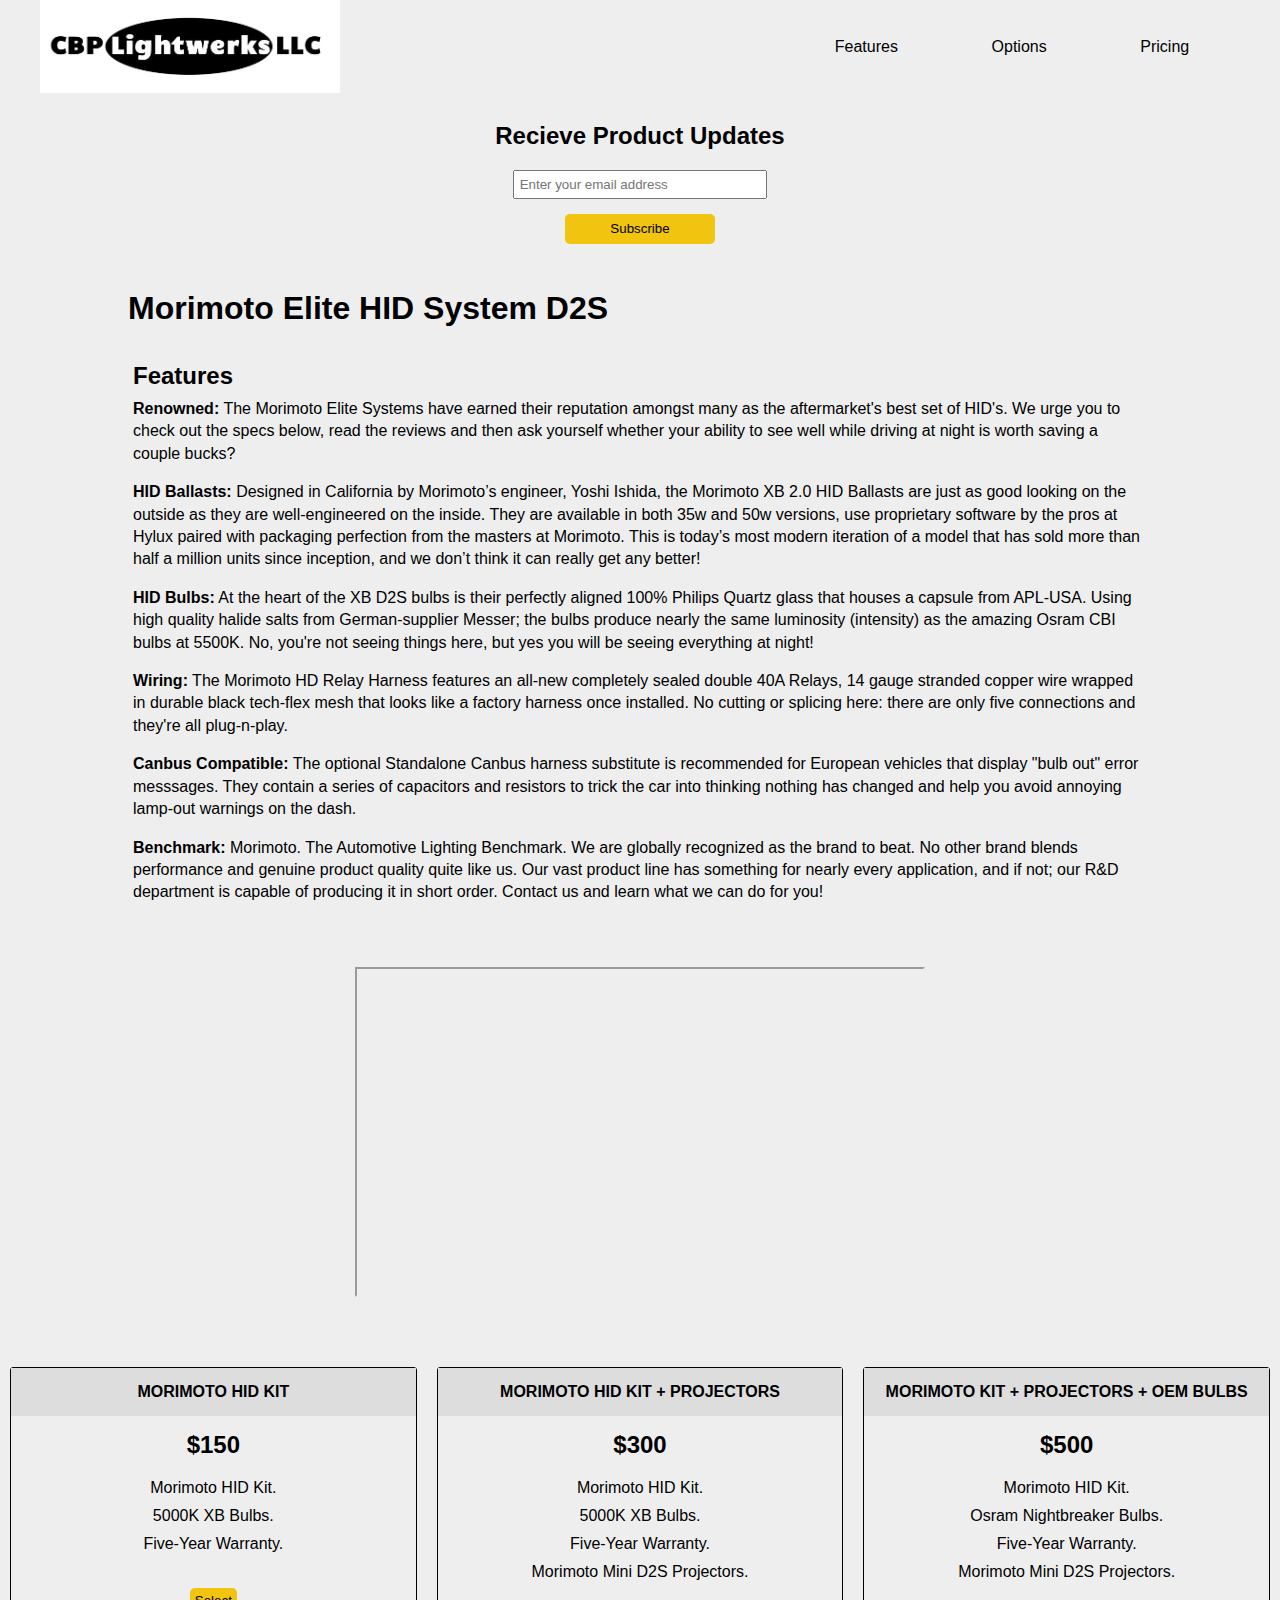
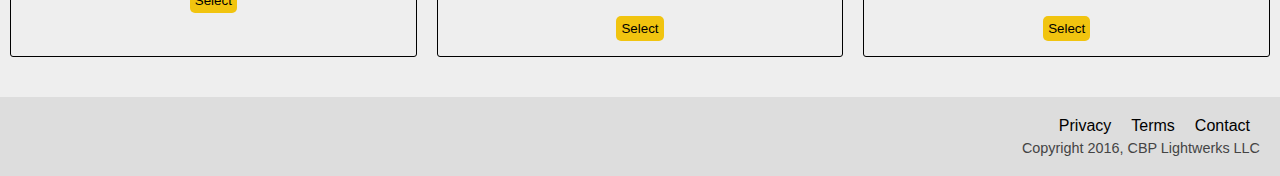
==== index.html @ 9f7fad9b "Added the htdocs folder contents to the root directory for displaying on the github page." ====
<!DOCTYPE html>
<html lang="en">
<head>
    <meta charset="utf-8">
    <link rel="stylesheet" href="style.css" type="text/css">
    <title>CBP Lightwerks LLC</title>
</head>

<body>
    <header id="header">
    <div class="logo">
        <img id="header-img" 
            src="assets/cbplightwerks.jpg" 
            alt="CBP Lightwerks LLC logo"
        />
    </div>
    <nav id="nav-bar">
        <ul>
            <li>
                <a class="nav-link" href="#features">Features</a>
            </li>
            <li>
                <a class="nav-link" href="#how-it-works">Options</a>
            </li>
            <li>
                <a class="nav-link" href="#pricing">Pricing</a>
            </li>
        </ul>
    </nav>
    </header>
    <div class="container"></div>
    <div id="subscribe">
        <h2>Recieve Product Updates</h2>
        <form id="form" action="https://www.freecodecamp.com/email-submit">
            <input
                name="email"
                id="email"
                type="email"
                placeholder="Enter your email address"
                required
            />
            <input id="submit" type="submit" value="Subscribe" class="btn" />
        </form>
    </div>
    <div class="container">
        <h1>Morimoto Elite HID System D2S</h1>
        <section id="features">
            <div class="desc">
                <h2>Features</h2>
                <p>
                    <strong>Renowned:</strong> The Morimoto Elite Systems have 
                    earned their reputation amongst many as the aftermarket's best 
                    set of HID's. We urge you to check out the specs below, read 
                    the reviews and then ask yourself whether your ability to see 
                    well while driving at night is worth saving a couple bucks?
                </p>
                <p>
                    <strong>HID Ballasts:</strong> Designed in California by 
                    Morimoto’s engineer, Yoshi Ishida, the Morimoto XB 2.0 HID 
                    Ballasts are just as good looking on the outside as they are 
                    well-engineered on the inside. They are available in both 35w 
                    and 50w versions, use proprietary software by the pros at 
                    Hylux paired with packaging perfection from the masters at 
                    Morimoto. This is today’s most modern iteration of a model 
                    that has sold more than half a million units since inception, 
                    and we don’t think it can really get any better!
                </p>
                <p>
                    <strong>HID Bulbs:</strong> At the heart of the XB D2S bulbs 
                    is their perfectly aligned 100% Philips Quartz glass that 
                    houses a capsule from APL-USA. Using high quality halide salts 
                    from German-supplier Messer; the bulbs produce nearly the same 
                    luminosity (intensity) as the amazing Osram CBI bulbs at 5500K. 
                    No, you're not seeing things here, but yes you will be seeing 
                    everything at night!
                </p>
                <p>
                    <strong>Wiring:</strong> The Morimoto HD Relay Harness 
                    features an all-new completely sealed double 40A Relays, 14 
                    gauge stranded copper wire wrapped in durable black tech-flex 
                    mesh that looks like a factory harness once installed. No 
                    cutting or splicing here: there are only five connections and 
                    they're all plug-n-play.
                </p>
                <p>
                    <strong>Canbus Compatible:</strong> The optional Standalone 
                    Canbus harness substitute is recommended for European vehicles 
                    that display "bulb out" error messsages. They contain a series 
                    of capacitors and resistors to trick the car into thinking 
                    nothing has changed and help you avoid annoying lamp-out 
                    warnings on the dash.
                </p>
                <p>
                    <strong>Benchmark:</strong> Morimoto. The Automotive Lighting 
                    Benchmark. We are globally recognized as the brand to beat. No 
                    other brand blends performance and genuine product quality 
                    quite like us. Our vast product line has something for nearly 
                    every application, and if not; our R&D department is capable 
                    of producing it in short order. Contact us and learn what we 
                    can do for you!
                </p>
            </div>
        </section>
    </div>
    <section id="how-it-works">
        <iframe id="video" width="560" height="315" 
            src="https://www.youtube.com/embed/yd8jJwahsZc" frameborder="1" 
            allow="accelerometer; autoplay; encrypted-media; gyroscope; 
            picture-in-picture" allowfullscreen>
        </iframe>
    </section>
    <section id="pricing">
        <div class="product" id="base">
            <div class="level">Morimoto HID Kit</div>
            <h2>$150</h2>
            <ol>
                <li>Morimoto HID Kit.</li>
                <li>5000K XB Bulbs.</li>
                <li>Five-Year Warranty.</li>
            </ol>
            <button class="btn">Select</button>
        </div>
        <div class="product" id="base-plus-projectors">
            <div class="level">Morimoto HID Kit + Projectors</div>
            <h2>$300</h2>
            <ol>
                <li>Morimoto HID Kit.</li>
                <li>5000K XB Bulbs.</li>
                <li>Five-Year Warranty.</li>
                <li>Morimoto Mini D2S Projectors.</li>
            </ol>
            <button class="btn">Select</button>
        </div>
        <div class="product" id="the-works">
            <div class="level">Morimoto Kit + Projectors + OEM Bulbs</div>
            <h2>$500</h2>
            <ol>
                <li>Morimoto HID Kit.</li>
                <li>Osram Nightbreaker Bulbs.</li>
                <li>Five-Year Warranty.</li>
                <li>Morimoto Mini D2S Projectors.</li>
            </ol>
            <button class="btn">Select</button>
        </div>
        
    </section>
</body>
<footer>
    <ul class="footer-ul">
        <li><a href="#">Privacy</a></li>
        <li><a href="#">Terms</a></li>
        <li><a href="#">Contact</a></li>
    </ul>
    <span>Copyright 2016, CBP Lightwerks LLC</span>
</footer>
</html>
---- style.css ----
* {
    box-sizing: border-box;
    margin: 0;
    padding: 0;
}

html,
body {
    background-color: #eee;
    font-family: 'Segoe UI', Tahoma, Geneva, Verdana, sans-serif;    
}

a {
    color: #000;
    text-decoration: none;
}

li {
    list-style: none;
}

p {
    line-height: 1.4em;
    margin-top: 0.5em;
    margin-bottom: 0.5em;
}
/* Global classes styling */

.container {
    max-width: 100%;
    width: 80%;
    margin: 0 auto;
}

header {
    position: fixed;
    top: 0;
    min-height: 75px;
    padding: 0px 20px;
    display: flex;
    align-items: center;
    background-color: #eee;
}

@media (max-width: 600px) {
    header {
      flex-wrap: wrap;
    }
}
  
.logo {
    width: 60vw;
}
  
@media (max-width: 650px) {
    .logo {
    margin-top: 15px;
    width: 100%;
    position: relative;
    }
}
  
.logo > img {
    width: 100%;
    height: 100%;
    max-width: 300px;
    display: flex;
    justify-content: center;
    align-items: center;
    text-align: center;
    margin-left: 20px;
}
  
@media (max-width: 650px) {
    .logo > img {
        margin: 0 auto;
    }
 }
  
nav {
    font-weight: 400;
}
  
@media (max-width: 650px) {
    nav {
    margin-top: 10px;
    width: 100%;
    display: flex;
    flex-direction: column;
    align-items: center;
    text-align: center;
    padding: 0 50px;
    }
    nav li {
        padding-bottom: 5px;
    }
}
  
nav > ul {
    width: 35vw;
    display: flex;
    flex-direction: row;
    justify-content: space-around;
}
  
@media (max-width: 650px) {
    nav > ul {
        flex-direction: column;
    }
}

#subscribe {
    display: flex;
    flex-direction: column;
    align-items: center;
    justify-content: center;
    text-align: center;
    height: 200px;
    margin-top: 90px;
}
  
#subscribe > h2 {
    margin-bottom: 20px;
    word-wrap: break-word;
}
  
#subscribe input[type="email"] {
    max-width: 275px;
    width: 100%;
    padding: 5px;
}
  
#subscribe input[type="submit"] {
    max-width: 150px;
    width: 100%;
    height: 30px;
    margin: 15px 0;
    border: 0;
    border-radius: 5px;
    background-color: #f1c40f;
}
  
#subscribe input[type="submit"]:hover {
    background-color: orange;
    transition: background-color 1s;
}
  
@media (max-width: 650px) {
    #subscribe {
      margin-top: 120px;
    }
}

#features {
    margin-top: 30px;
    word-wrap: break-word;
}

#features .desc {
    display: flex;
    flex-direction: column;
    justify-content: center;
    width: 80vw;
    padding: 5px;
}

@media (max-width: 550px) {
    #features .desc {
        width: 100%;
        text-align: center;
        padding: 0;
    /*    height: 150px;*/
    }
}

@media (max-width: 650px) {
    #features {
        margin-top: 0;
    }
}

#how-it-works {
    margin-top: 50px;
    display: flex;
    justify-content: center;
}

#how-it-works > iframe {
    max-width: 60%;
    width: 570px;
    height: 330px;
}

#pricing {
    margin-top: 60px;
    display: flex;
    flex-direction: row;
    justify-content: center;
}

.product {
    display: flex;
    flex-direction: column;
    align-items: center;
    text-align: center;
    width: calc(100%  / 3);
    margin: 10px;
    border: 1px solid #000;
    border-radius: 3px;
}

.product > .level {
    background-color: #ddd;
    color: black;
    padding: 15px 0;
    width: 100%;
    text-transform: uppercase;
    font-weight: 700;
}

.product > h2 {
    margin-top: 15px;
}
  
.product > ol {
    margin: 15px 0;
}
  
.product > ol > li {
    padding: 5px 0;
}

.product > button {
    border: 0;
    border-radius: 5px;
    margin: 15px 0;
    padding: 5px;
    background-color: #f1c40f;
    font-weight: 400;
}

.product > button:hover {
    background-color: orange;
    transition: background-color 1s;
}

@media (max-width: 800px) {
    #pricing {
        flex-direction: column;
    }
    
    .product {
      max-width: 300px;
      width: 100%;
      margin: 0 auto;
      margin-bottom: 10px;
    }
}

footer {
    margin-top: 30px;
    background-color: #ddd;
    padding: 20px;
}

footer > ul {
    display: flex;
    justify-content: flex-end;
}

footer > ul > li {
    padding: 0 10px;
}

footer > span {
    margin-top: 5px;
    display: flex;
    justify-content: flex-end;
    font-size: 0.9em;
    color: #444;
}
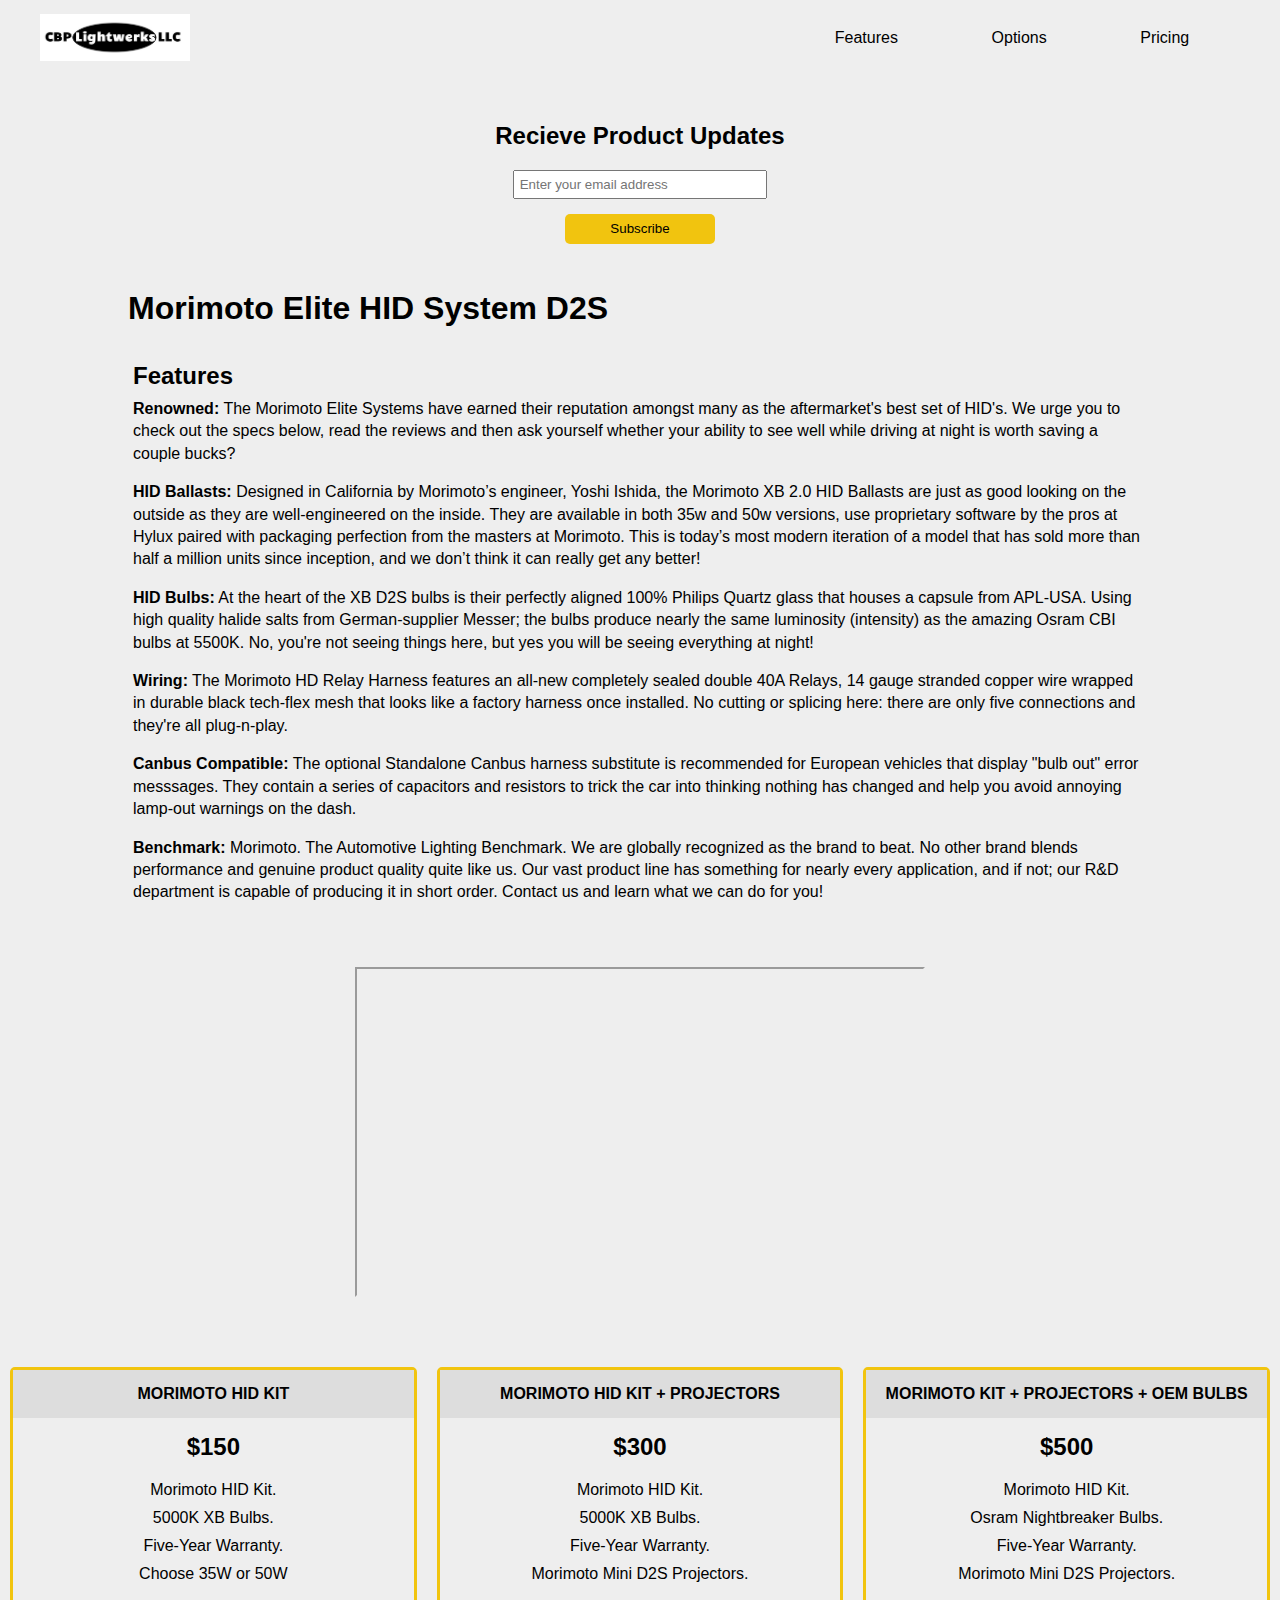
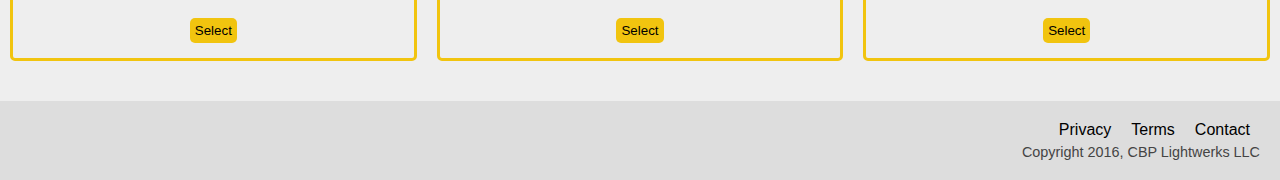
==== commit db5a755e: "finished up the styling." ====
--- a/index.html
+++ b/index.html
@@ -117,6 +117,7 @@
                 <li>Morimoto HID Kit.</li>
                 <li>5000K XB Bulbs.</li>
                 <li>Five-Year Warranty.</li>
+                <li>Choose 35W or 50W</li>
             </ol>
             <button class="btn">Select</button>
         </div>
--- a/style.css
+++ b/style.css
@@ -25,6 +25,7 @@
     margin-top: 0.5em;
     margin-bottom: 0.5em;
 }
+
 /* Global classes styling */
 
 .container {
@@ -40,12 +41,11 @@
     padding: 0px 20px;
     display: flex;
     align-items: center;
-    background-color: #eee;
 }
 
 @media (max-width: 600px) {
     header {
-      flex-wrap: wrap;
+        flex-wrap: wrap;
     }
 }
   
@@ -64,7 +64,7 @@
 .logo > img {
     width: 100%;
     height: 100%;
-    max-width: 300px;
+    max-width: 150px;
     display: flex;
     justify-content: center;
     align-items: center;
@@ -79,19 +79,21 @@
  }
   
 nav {
+    background-color: #eee;
     font-weight: 400;
 }
-  
+
 @media (max-width: 650px) {
     nav {
-    margin-top: 10px;
-    width: 100%;
-    display: flex;
-    flex-direction: column;
-    align-items: center;
-    text-align: center;
-    padding: 0 50px;
-    }
+        margin-top: 10px;
+        width: 100%;
+        display: flex;
+        flex-direction: column;
+        align-items: center;
+        text-align: center;
+        padding: 0 50px;
+    }
+    
     nav li {
         padding-bottom: 5px;
     }
@@ -108,6 +110,16 @@
     nav > ul {
         flex-direction: column;
     }
+}
+
+nav > ul > li {
+    padding: 1em;
+}
+
+nav > ul > li:hover {
+    background-color: orange;
+    border-radius: 5px;
+    transition: background-color 1s;
 }
 
 #subscribe {
@@ -206,8 +218,13 @@
     text-align: center;
     width: calc(100%  / 3);
     margin: 10px;
-    border: 1px solid #000;
-    border-radius: 3px;
+    border: 3px solid #f1c40f;
+    border-radius: 5px;
+}
+
+.product:hover {
+    border: 5px solid orange;
+    transition: border-color 1s;
 }
 
 .product > .level {
@@ -245,7 +262,7 @@
     transition: background-color 1s;
 }
 
-@media (max-width: 800px) {
+@media (max-width: 900px) {
     #pricing {
         flex-direction: column;
     }
@@ -273,6 +290,11 @@
     padding: 0 10px;
 }
 
+footer > ul > li:hover {
+    background-color: orange;
+    transition: background-color 1s;
+}
+
 footer > span {
     margin-top: 5px;
     display: flex;
